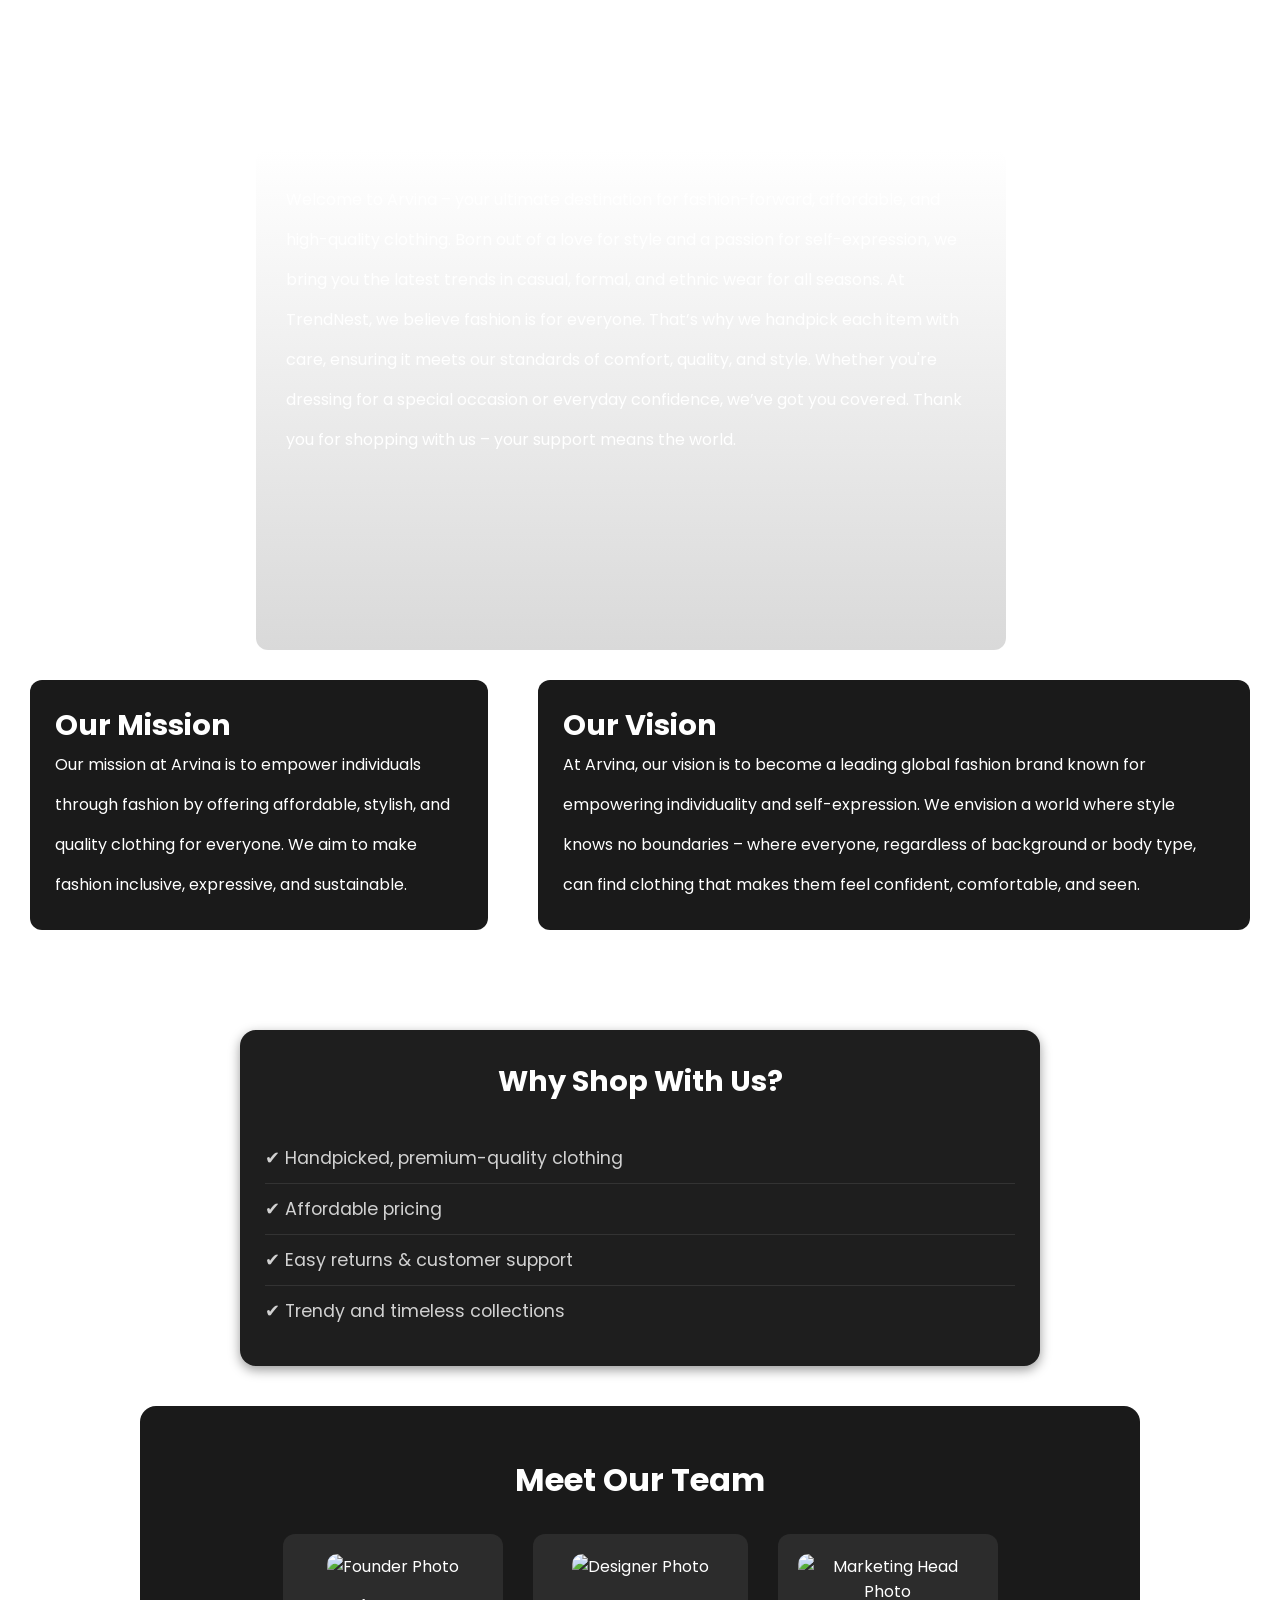
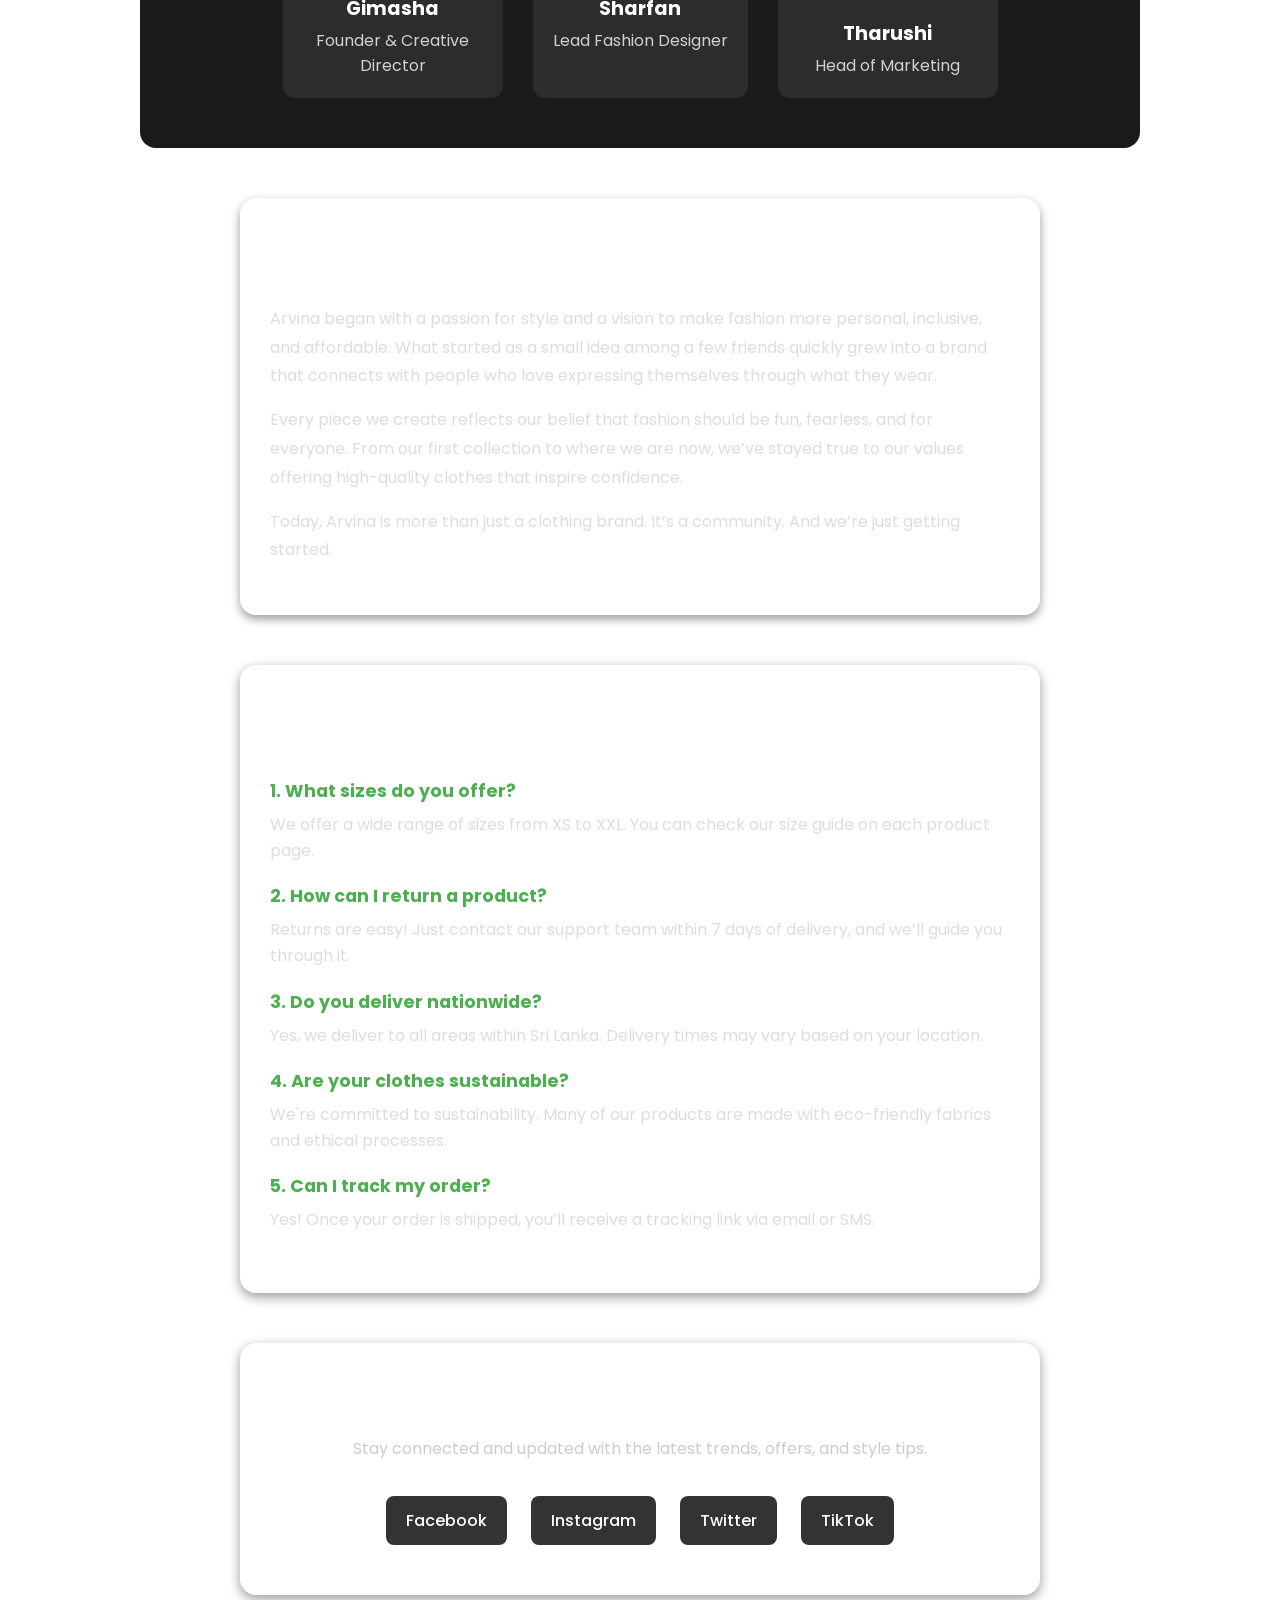
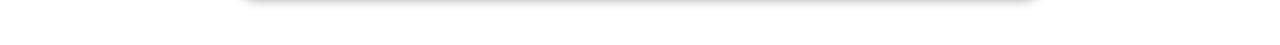
==== about.html @ 0f94e131 "added about us,footwear" ====
<!DOCTYPE html>
<html lang="en">
<head>
    <meta charset="UTF-8">
    <meta name="viewport" content="width=device-width, initial-scale=1.0">
    <link rel="stylesheet" href="./about.css">
    <title>About us</title>
</head>
<body>
    <div class="top">
        About Us
    </div>

    <div class="aboutcont">
        Welcome to Arvina – your ultimate destination for
         fashion-forward, affordable, and high-quality clothing.
         Born out of a love for style and a passion for self-expression,
 we bring you the 
 latest trends in casual, formal, and ethnic wear for all seasons.

At TrendNest, we believe fashion is for everyone. That’s why we handpick each item with care, ensuring it meets our standards of comfort, quality, and style. Whether you're dressing for a special occasion or everyday confidence, we’ve got you covered.

Thank you for shopping with us – your support means the world.
    </div>
  <div class="vismisv">
    <div class="mission">
        <h2>Our Mission</h2>
        <p>
          Our mission at Arvina is to empower individuals through fashion by offering
          affordable, stylish, and quality clothing for everyone. We aim to make fashion inclusive,
          expressive, and sustainable.
        </p>
     </div>
     <div class="vision">
        <h2>Our Vision</h2>
        <p>
          At Arvina, our vision is to become a leading global fashion brand known for empowering individuality
          and self-expression. We envision a world where style knows no boundaries – where everyone, regardless of
          background or body type, can find clothing that makes them feel confident, comfortable, and seen.
        </p>
    </div>
      

    </div>

    <div class="why-us">
        <h2>Why Shop With Us?</h2>
        <ul>
          <li>✔ Handpicked, premium-quality clothing</li>
          <li>✔ Affordable pricing</li>
          <li>✔ Easy returns & customer support</li>
          <li>✔ Trendy and timeless collections</li>
        </ul>
    </div>

    <div class="team-section">
      <h2>Meet Our Team</h2>
      <div class="team-members">
        <div class="team-card">
          <img src="./pics/gimasa.jpeg" alt="Founder Photo">
          <h3>Gimasha </h3>
          <p>Founder & Creative Director</p>
        </div>
        <div class="team-card">
          <img src="./pics/sharfan.jpeg" alt="Designer Photo">
          <h3>Sharfan</h3>
          <p>Lead Fashion Designer</p>
        </div>
        <div class="team-card">
          <img src="./pics/tharusi.jpeg" alt="Marketing Head Photo">
          <h3>Tharushi</h3>
          <p>Head of Marketing</p>
        </div>
      </div>
    </div>

    <div class="brand-story">
      <h2>Our Story</h2>
      <p>
        Arvina began with a passion for style and a vision to make fashion more personal, inclusive, and affordable. 
        What started as a small idea among a few friends quickly grew into a brand that connects with people who love 
        expressing themselves through what they wear.
      </p>
      <p>
        Every piece we create reflects our belief that fashion should be fun, fearless, and for everyone. From our first 
        collection to where we are now, we’ve stayed true to our values  offering high-quality clothes that inspire confidence.
      </p>
      <p>
        Today, Arvina is more than just a clothing brand. It’s a community. And we’re just getting started.
      </p>
    </div>

    <div class="faq-section" id="faq">
      <h2>Frequently Asked Questions</h2>
      
      <div class="faq-item">
        <h3>1. What sizes do you offer?</h3>
        <p>We offer a wide range of sizes from XS to XXL. You can check our size guide on each product page.</p>
      </div>
    
      <div class="faq-item">
        <h3>2. How can I return a product?</h3>
        <p>Returns are easy! Just contact our support team within 7 days of delivery, and we’ll guide you through it.</p>
      </div>
    
      <div class="faq-item">
        <h3>3. Do you deliver nationwide?</h3>
        <p>Yes, we deliver to all areas within Sri Lanka. Delivery times may vary based on your location.</p>
      </div>
    
      <div class="faq-item">
        <h3>4. Are your clothes sustainable?</h3>
        <p>We're committed to sustainability. Many of our products are made with eco-friendly fabrics and ethical processes.</p>
      </div>
    
      <div class="faq-item">
        <h3>5. Can I track my order?</h3>
        <p>Yes! Once your order is shipped, you’ll receive a tracking link via email or SMS.</p>
      </div>
    </div>

    <div class="social-follow">
      <h2>Follow Us</h2>
      <p>Stay connected and updated with the latest trends, offers, and style tips.</p>
      <div class="social-icons">
        <a href="https://www.facebook.com/Arvina" target="_blank" class="facebook">Facebook</a>
        <a href="https://www.instagram.com/Arvina" target="_blank" class="instagram">Instagram</a>
        <a href="https://www.twitter.com/Arvina" target="_blank" class="twitter">Twitter</a>
        <a href="https://www.tiktok.com/@Arvina" target="_blank" class="tiktok">TikTok</a>
      </div>
    </div>
    
    
    
    
      
      


    
</body>
</html>
---- about.css ----
@import url('https://fonts.googleapis.com/css2?family=Poppins:ital,wght@0,100;0,200;0,300;0,400;0,500;0,600;0,700;0,800;0,900;1,100;1,200;1,300;1,400;1,500;1,600;1,700;1,800;1,900&display=swap');

*{
    font-family: "Poppins", sans-serif;

    margin: 0;
    padding: 0;
    box-sizing: border-box;
    color: white;



}
.top{
   
    height: 50px;
    max-height: 50px;
    width: 100%;
     align-items: center;
     display: flex;
    justify-content: center;
    margin-top: 50px;
    margin-bottom: 50px;
    font-weight: 400;  
    font-size: 23pt;    
 }
.head{
    text-align: center;
    font-size: 30px;
    font-weight: bold;
    margin-top: 50px;
    margin-bottom: 50px;
    display: flex;
    background-color: ;
    
}

.head h2{
    font-size: 30px;
    font-weight: bold;
    margin-top: 50px;
    margin-bottom: 50px;
    display: flex;
    justify-content: left;
}

 
body{
    background-image: url("./pics/aboutbg.jpg");
    background-position: center;
    background-size: cover;
    /* backdrop-filter: blur(60px); */
 }

.aboutcont{
    width: 750px;
    height: 500px;
    padding: 30px 30px;
    line-height: 40px;
    background: linear-gradient(to top, rgb(0,0,0,0.15),rgb(255,255,255,0.15));
    border-radius: 12px;
    backdrop-filter: blur(100px);
    margin-left: 20%;
}
 

 .why-us{
    margin-top: 45px;
 }
 .vismisv{
    display: flex;
    justify-content: space-between;
    align-items: center;
    gap: 50px;
    padding: 30px 30px;

  }
  .vision{
    max: width 40%;
  
  }
  .mission{
    max-width: 40%;

  }

  .mission, .vision {
  background: #1a1a1a;
  padding: 25px;
  margin-bottom: 30px;
  border-radius: 12px;
  line-height: 40px;

}

.mission:hover, .vision:hover {
  transform: scale(1.03);
  box-shadow: 0 4px 12px rgba(255, 255, 255, 0.2);
  transition: all 0.3s ease;
}

.mission h2, .vision h2 {
  color: #ffffff;
  font-size: 1.8rem;
}

 .why-us {
    background-color: #1e1e1e;
    padding: 30px 25px;
    border-radius: 16px;
    max-width: 800px;
    margin: 40px auto;
    box-shadow: 0 4px 12px rgba(0, 0, 0, 0.4);
    transition: transform 0.3s ease;
  }
  
  .why-us:hover {
    transform: scale(1.2);
  }
  
  .why-us h2 {
    font-size: 1.8rem;
    color: #ffffff;
    margin-bottom: 20px;
    text-align: center;
    /* border-bottom: 2px solid #444; */
    padding-bottom: 10px;
  }
  
  .why-us ul {
    list-style: none;
    padding: 0;
  }
  
  .why-us li {
    font-size: 1.1rem;
    color: #d1d1d1;
    padding: 12px 0;
    border-bottom: 1px solid #333;
    display: flex;
    align-items: center;
    gap: 10px;
  }
  
  .why-us li:last-child {
    border-bottom: none;
  }
  
  .why-us li::before {
    /* content: "✔"; */
    color: #4caf50;
    font-weight: bold;
  }

  .team-section {
    background: #1a1a1a;
    padding: 50px 20px;
    border-radius: 16px;
    max-width: 1000px;
    margin: 40px auto;
    text-align: center;
  }
  
  .team-section h2 {
    font-size: 2rem;
    color: #ffffff;
    margin-bottom: 30px;
  }
  
  .team-members {
    display: flex;
    flex-wrap: wrap;
    justify-content: center;
    gap: 30px;
  }
  
  .team-card {
    background: #2c2c2c;
    padding: 20px;
    border-radius: 12px;
    max-width: 220px;
    text-align: center;
    transition: transform 0.3s ease;
  }
  
  .team-card:hover {
    transform: scale(1.05);
    box-shadow: 0 4px 12px rgba(255, 255, 255, 0.1);
  }
  
  .team-card img {
    width: 100%;
    height: 220px;
    object-fit: cover;
    border-radius: 10px;
    margin-bottom: 15px;
  }
  
  .team-card h3 {
    font-size: 1.2rem;
    margin-bottom: 5px;
    color: #ffffff;
  }
  
  .team-card p {
    font-size: 1rem;
    color: #d1d1d1;
  }

  .brand-story {
    background-color: rgba(255, 255, 255, 0.03);
    padding: 35px 30px;
    margin: 50px auto;
    max-width: 800px;
    border-radius: 16px;
    backdrop-filter: blur(60px);
    box-shadow: 0 4px 10px rgba(0, 0, 0, 0.4);
    line-height: 1.8;
  }
  
  .brand-story h2 {
    font-size: 1.8rem;
    color: #ffffff;
    margin-bottom: 20px;
    text-align: center;
  }
  
  .brand-story p {
    font-size: 1rem;
    color: #dddddd;
    margin-bottom: 15px;
  }

  .faq-section {
    background-color: rgba(255, 255, 255, 0.03);
    padding: 40px 30px;
    margin: 50px auto;
    max-width: 800px;
    border-radius: 16px;
    backdrop-filter: blur(60px);
    box-shadow: 0 4px 12px rgba(0, 0, 0, 0.4);
  }
  
  .faq-section h2 {
    font-size: 1.8rem;
    text-align: center;
    color: #ffffff;
    margin-bottom: 30px;
  }
  
  .faq-item {
    margin-bottom: 20px;
  }
  
  .faq-item h3 {
    font-size: 1.1rem;
    color: #4caf50;
    margin-bottom: 8px;
  }
  
  .faq-item p {
    color: #dddddd;
    font-size: 1rem;
    line-height: 1.6;
  }

  .social-follow {
    background-color: rgba(255, 255, 255, 0.03);
    padding: 40px 30px;
    margin: 50px auto;
    max-width: 800px;
    border-radius: 16px;
    text-align: center;
    backdrop-filter: blur(60px);
    box-shadow: 0 4px 12px rgba(0, 0, 0, 0.4);
  }
  
  .social-follow h2 {
    font-size: 1.8rem;
    color: #ffffff;
    margin-bottom: 10px;
  }
  
  .social-follow p {
    color: #cccccc;
    margin-bottom: 25px;
  }
  
  .social-icons a {
    display: inline-block;
    margin: 10px;
    padding: 12px 20px;
    border-radius: 8px;
    background-color: #333;
    color: white;
    text-decoration: none;
    transition: background-color 0.3s;
    font-weight: 500;
  }
  
  .social-icons a.facebook:hover {
    background-color: #1877f2;
  }
  
  .social-icons a.instagram:hover {
    background-color: #e1306c;
  }
  
  .social-icons a.twitter:hover {
    background-color: #1da1f2;
  }
  
  .social-icons a.tiktok:hover {
    background-color: #000000;
  }
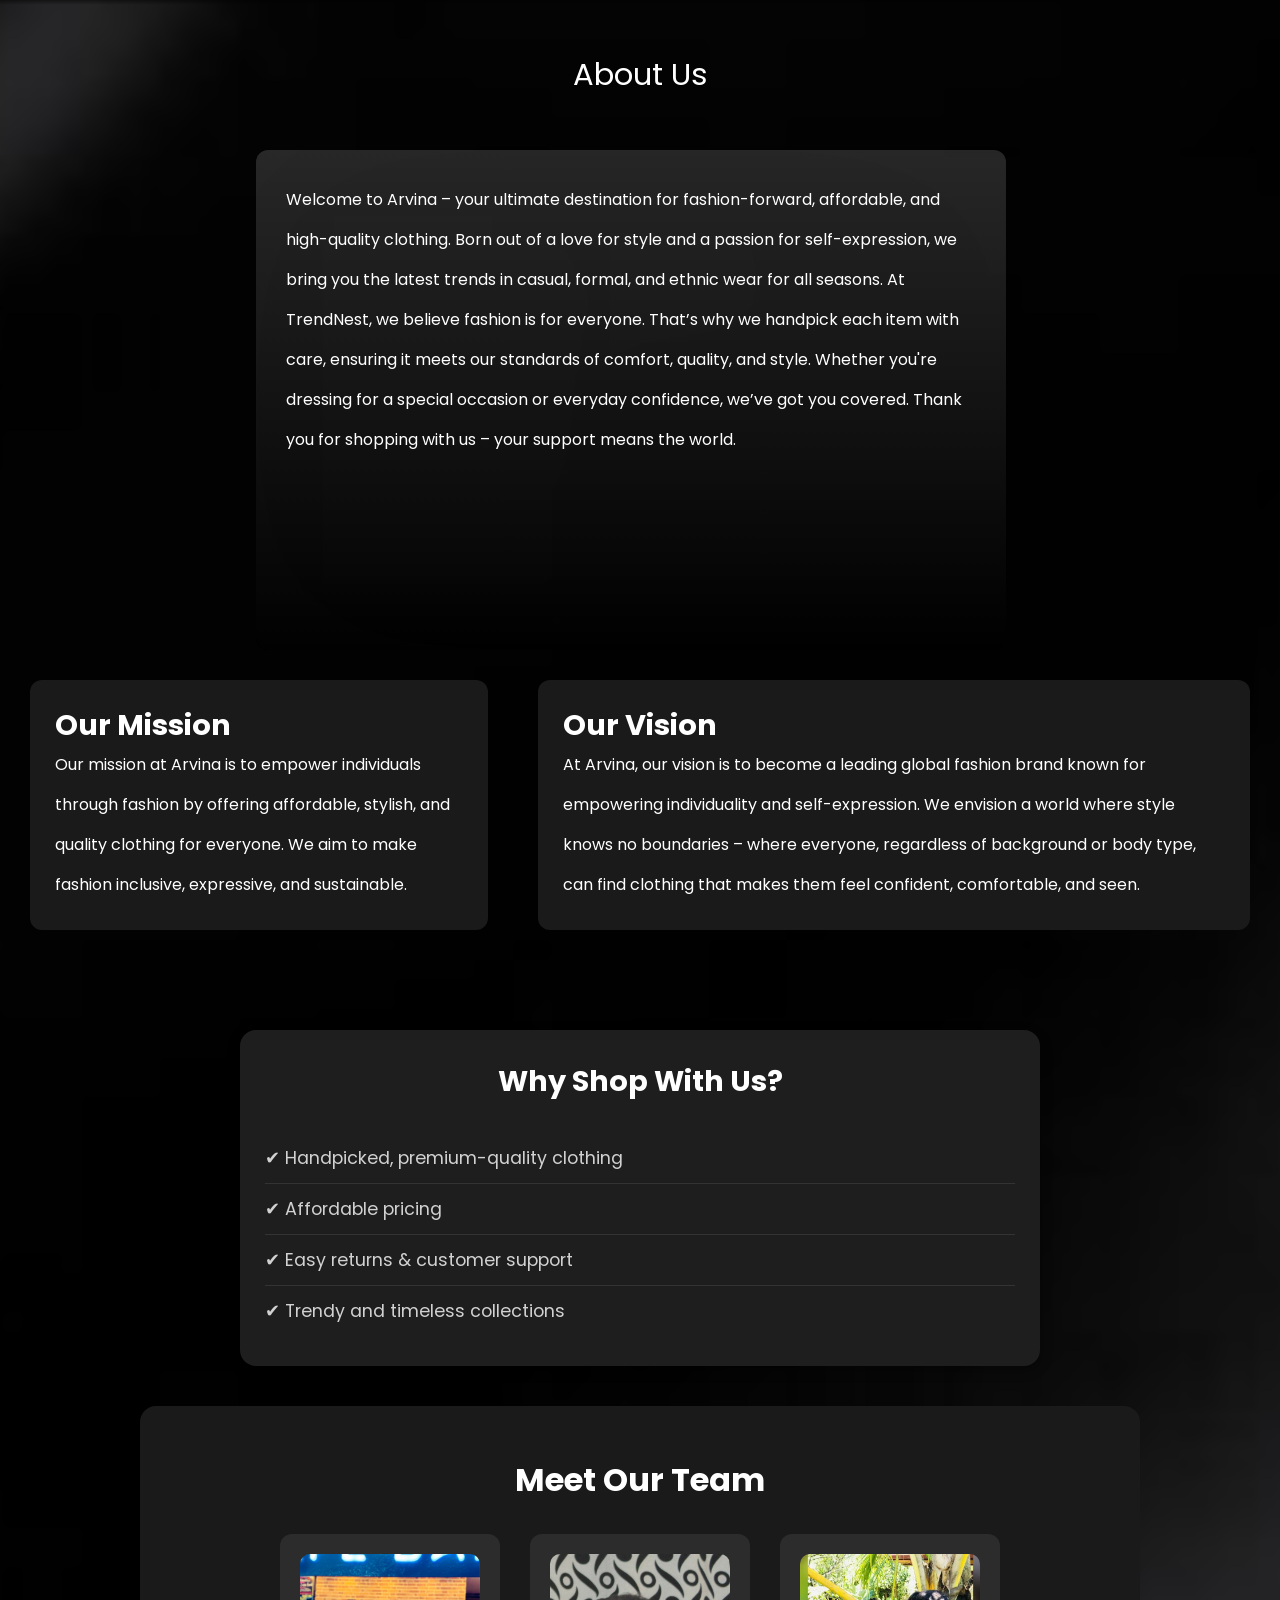
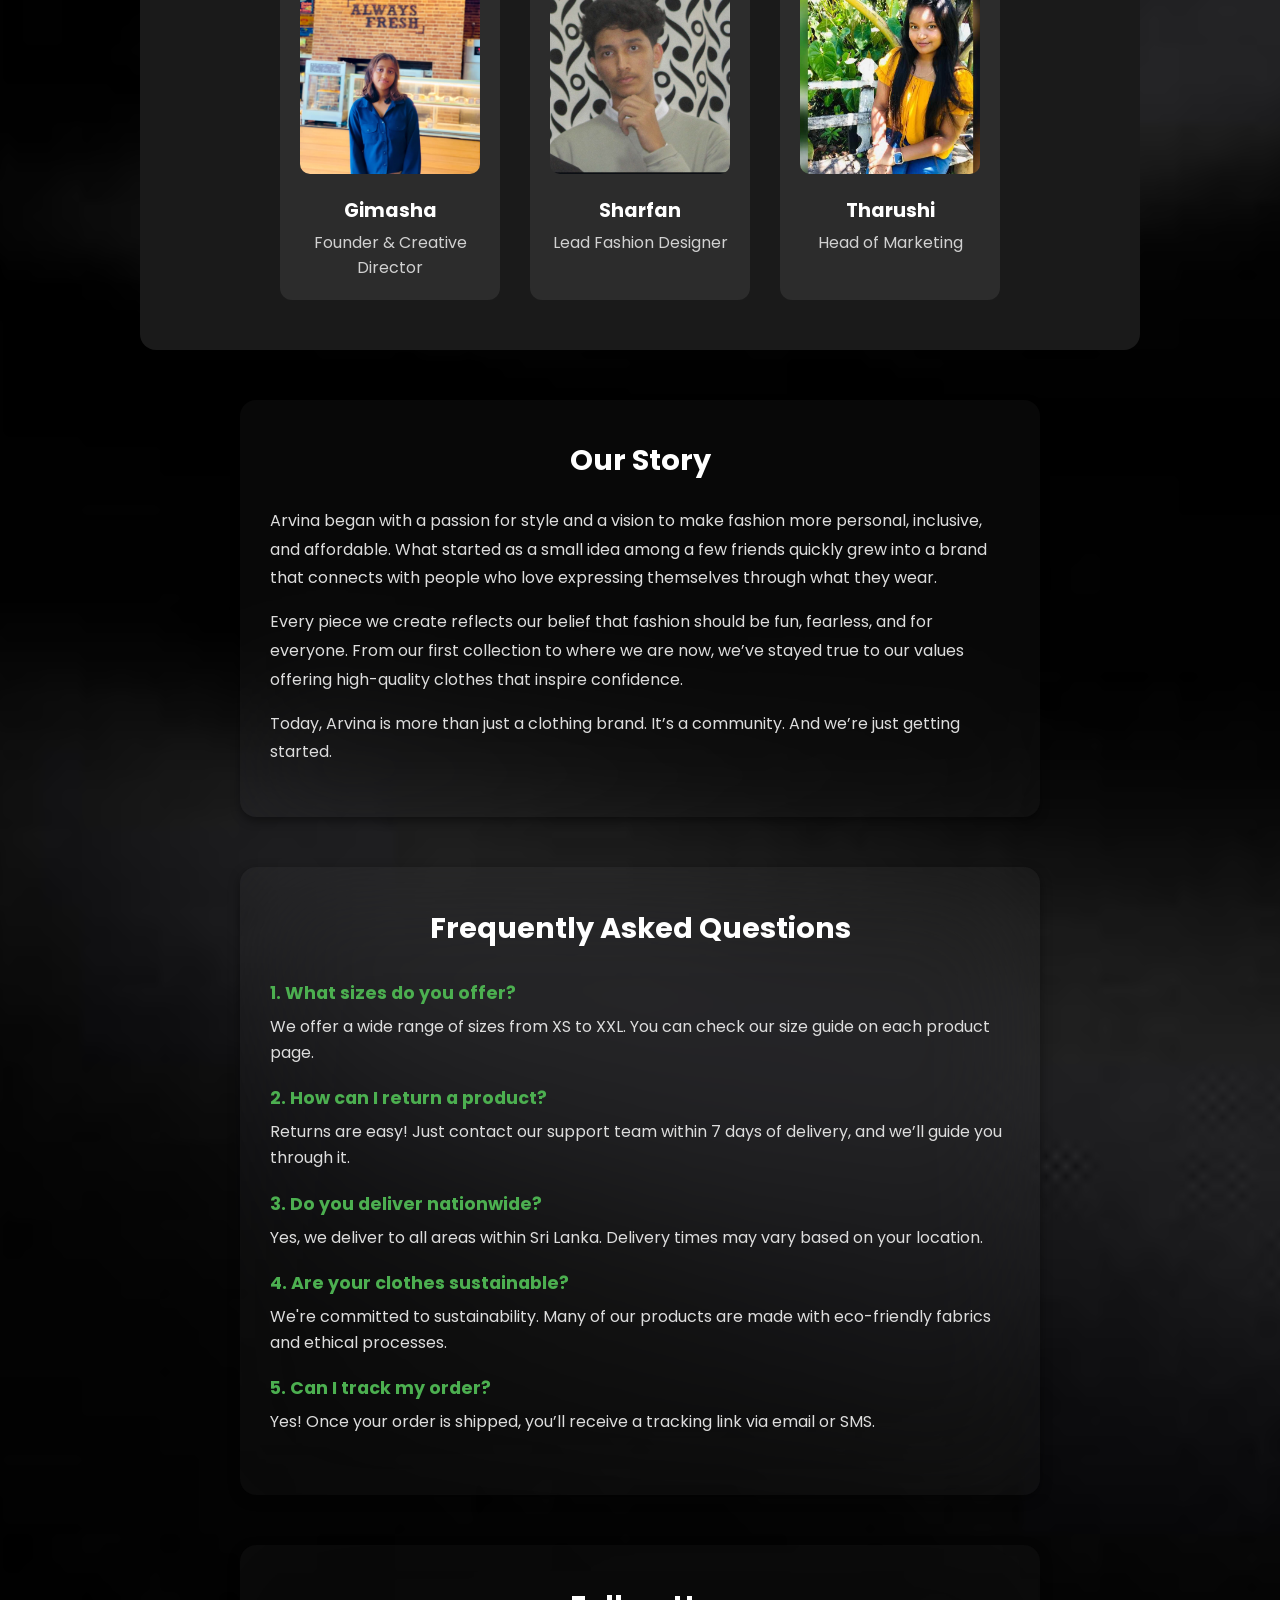
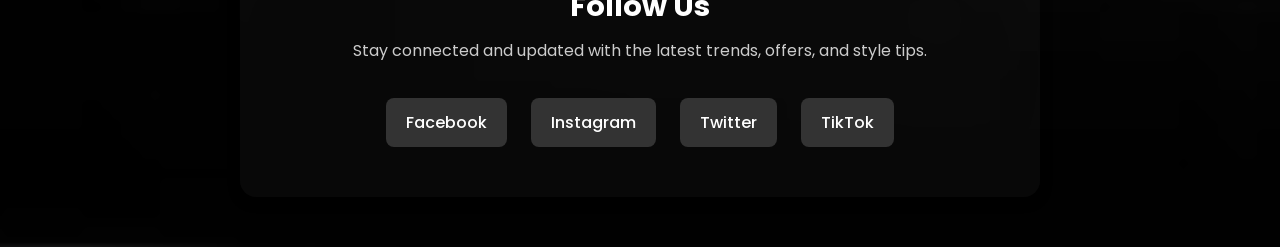
==== commit 1a948a4d: "updated gimasa's path" ====
--- a/about.html
+++ b/about.html
@@ -139,4 +139,4 @@
 
     
 </body>
-</html>+</html>
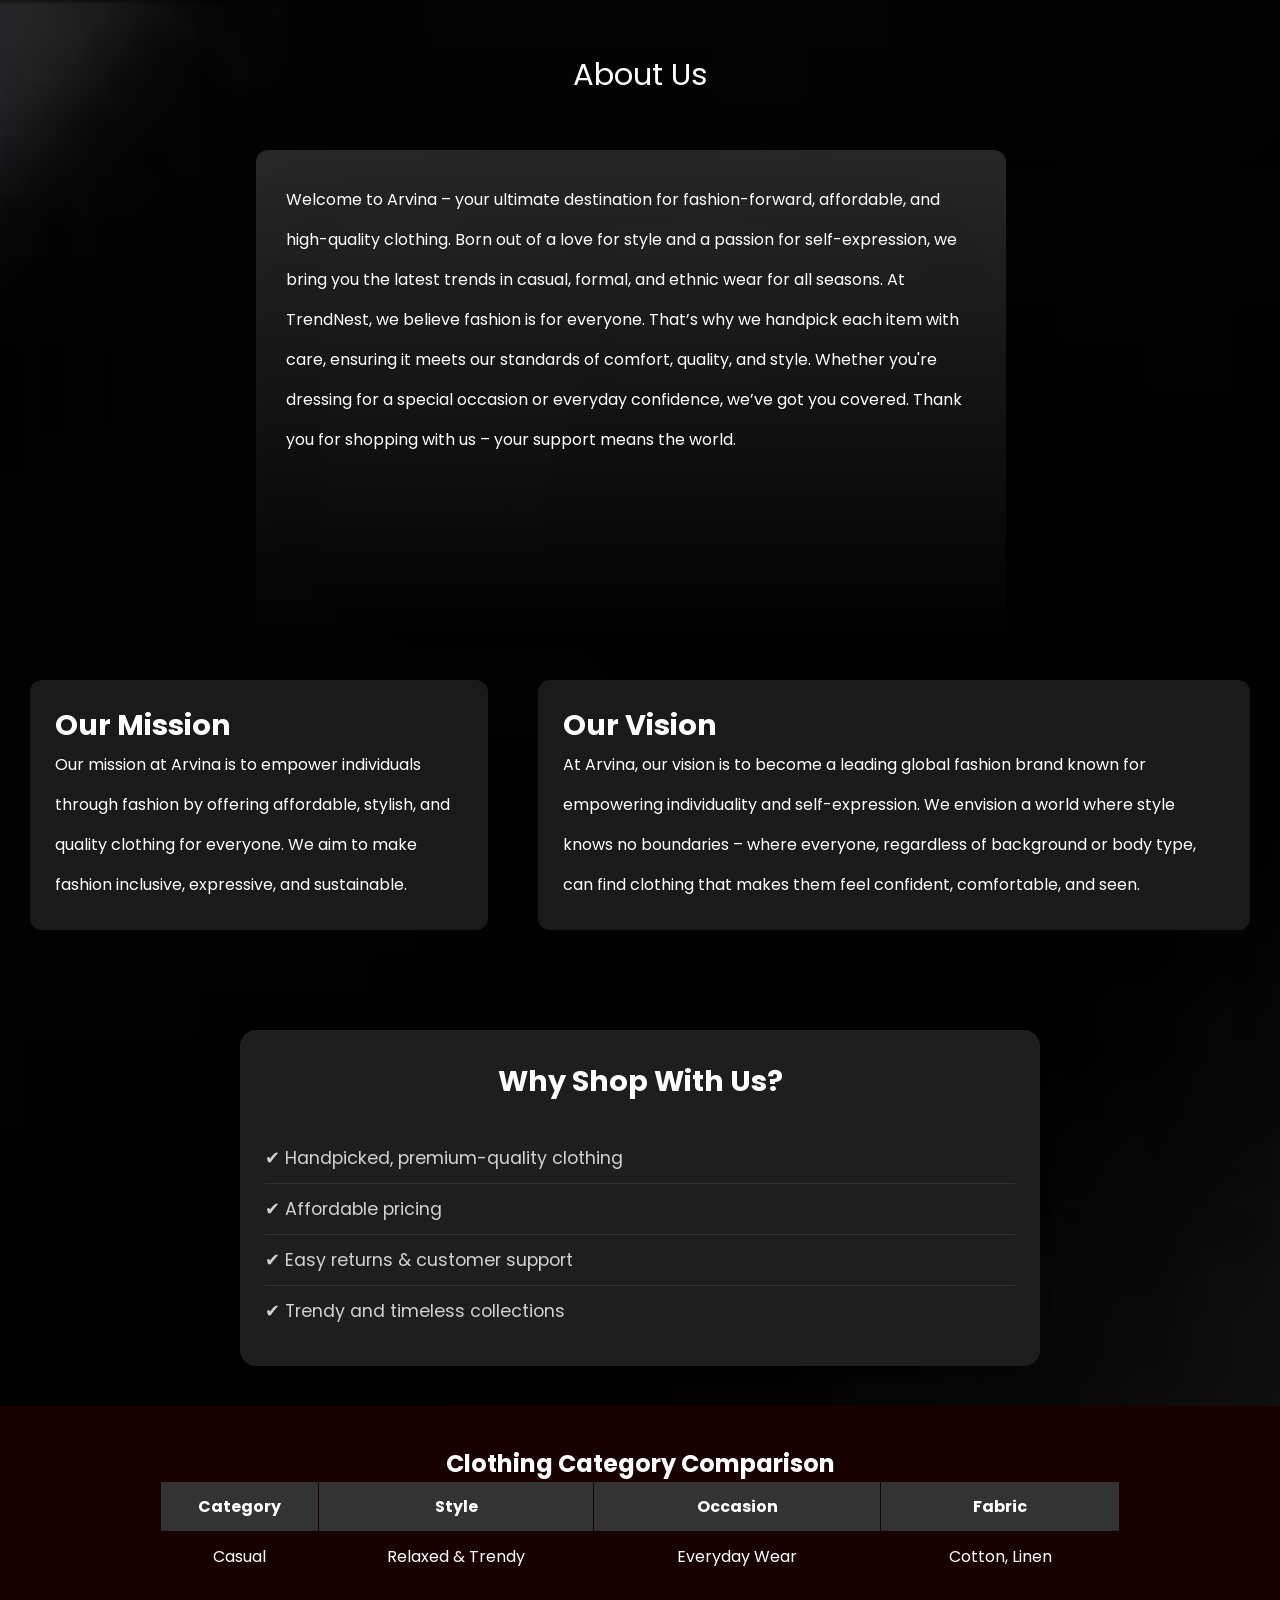
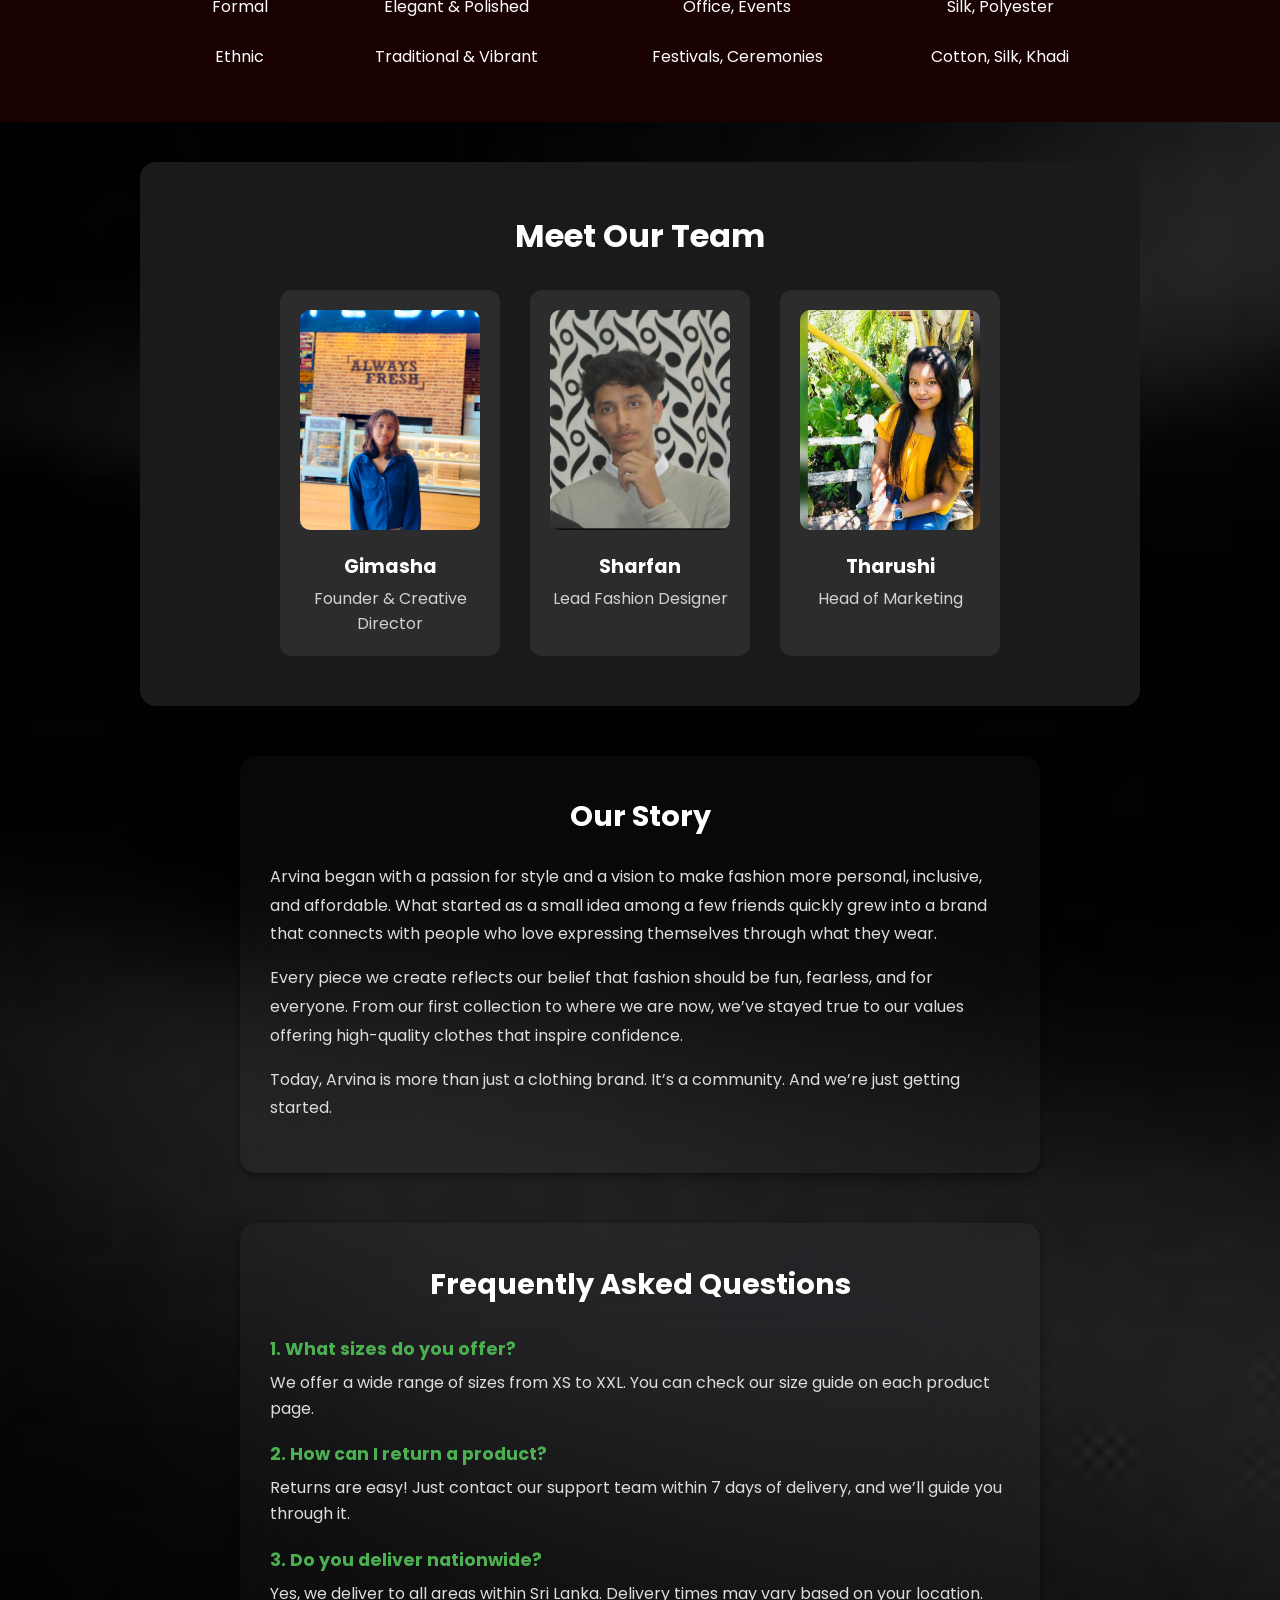
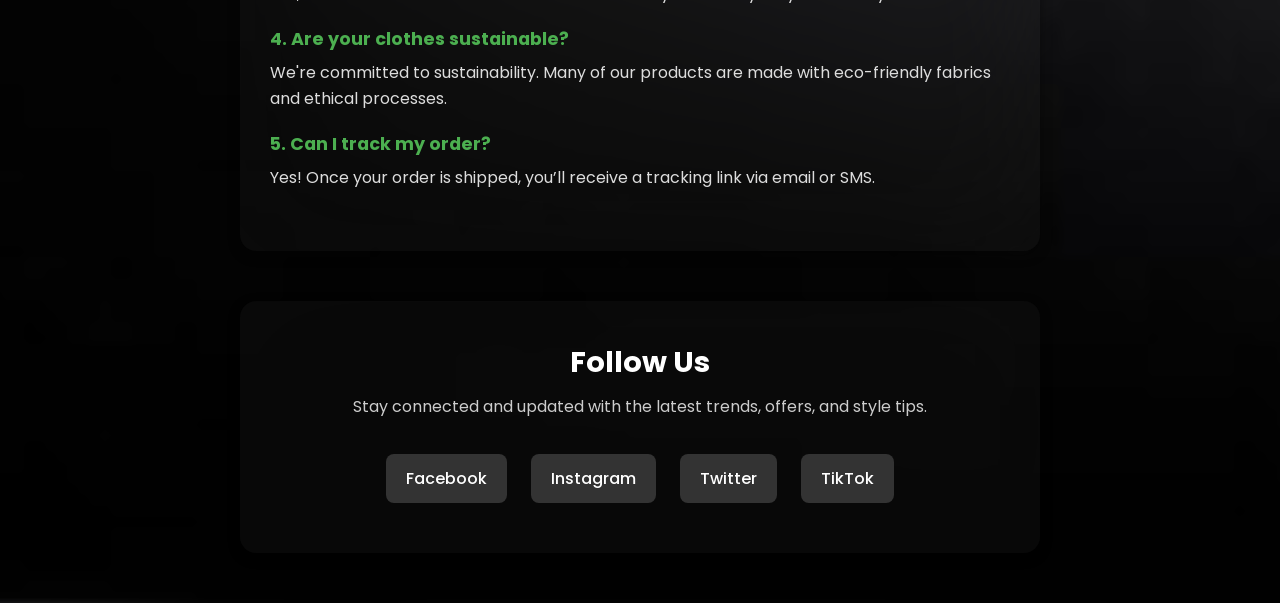
==== commit 7ea8e56e: "table up" ====
--- a/about.html
+++ b/about.html
@@ -52,6 +52,41 @@
           <li>✔ Trendy and timeless collections</li>
         </ul>
     </div>
+
+    <div class="clothing-table">
+      <h2>Clothing Category Comparison</h2>
+      <table border="1">
+        <thead>
+          <tr>
+            <th>Category</th>
+            <th>Style</th>
+            <th>Occasion</th>
+            <th>Fabric</th>
+          </tr>
+        </thead>
+        <tbody>
+          <tr>
+            <td>Casual</td>
+            <td>Relaxed & Trendy</td>
+            <td>Everyday Wear</td>
+            <td>Cotton, Linen</td>
+          </tr>
+          <tr>
+            <td>Formal</td>
+            <td>Elegant & Polished</td>
+            <td>Office, Events</td>
+            <td>Silk, Polyester</td>
+          </tr>
+          <tr>
+            <td>Ethnic</td>
+            <td>Traditional & Vibrant</td>
+            <td>Festivals, Ceremonies</td>
+            <td>Cotton, Silk, Khadi</td>
+          </tr>
+        </tbody>
+      </table>
+    </div>
+    
 
     <div class="team-section">
       <h2>Meet Our Team</h2>
--- a/about.css
+++ b/about.css
@@ -314,6 +314,34 @@
   .social-icons a.tiktok:hover {
     background-color: #000000;
   }
+
+  .clothing-table {
+    padding: 40px;
+    background-color: #1a0101;
+    text-align: center;
+  }
+  
+  .clothing-table table {
+    margin: 0 auto;
+    border-collapse: collapse;
+    width: 80%;
+    font-family: Arial, sans-serif;
+  }
+  
+  .clothing-table th, .clothing-table td {
+    border: 1px solid #180101;
+    padding: 12px;
+  }
+  
+  .clothing-table th {
+    background-color: #333;
+    color: white;
+  }
+  
+  .clothing-table tr:nth-child(even) {
+    background-color: #1a0101;
+  }
+  
   
   
   
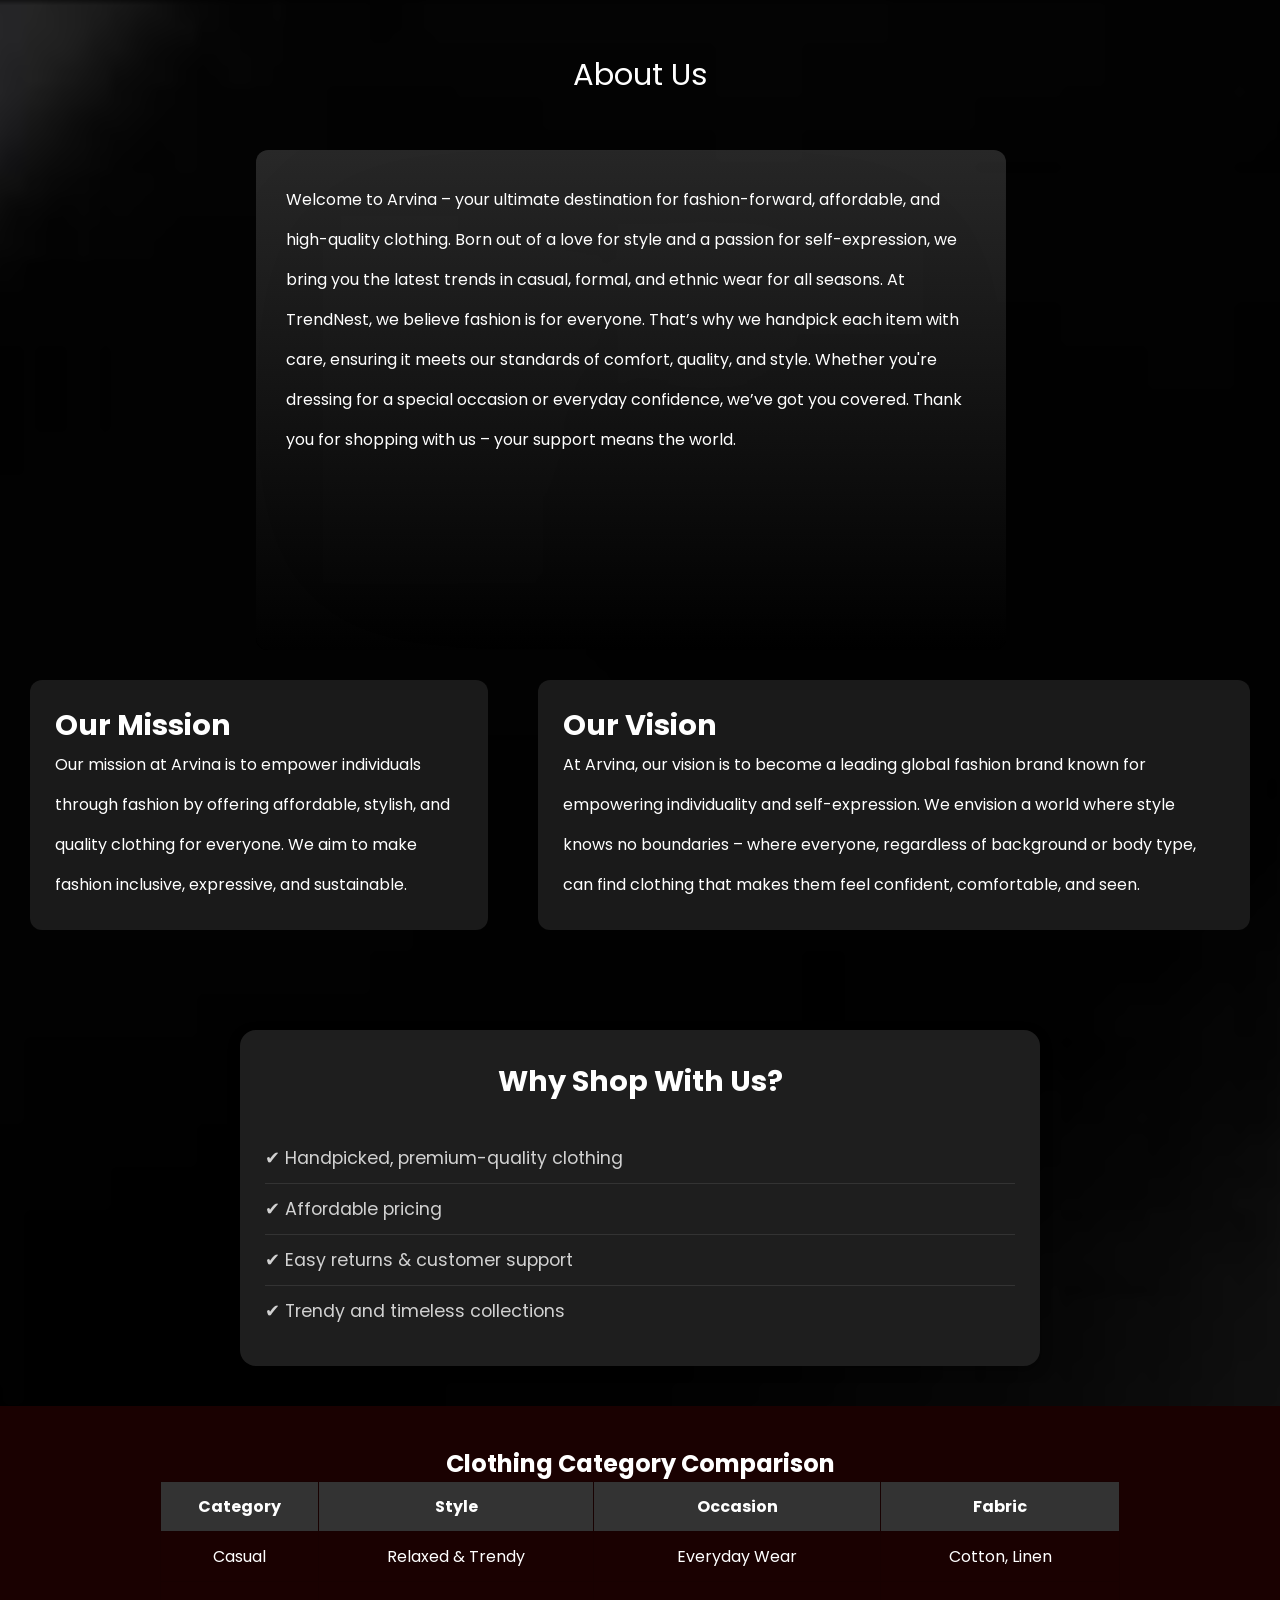
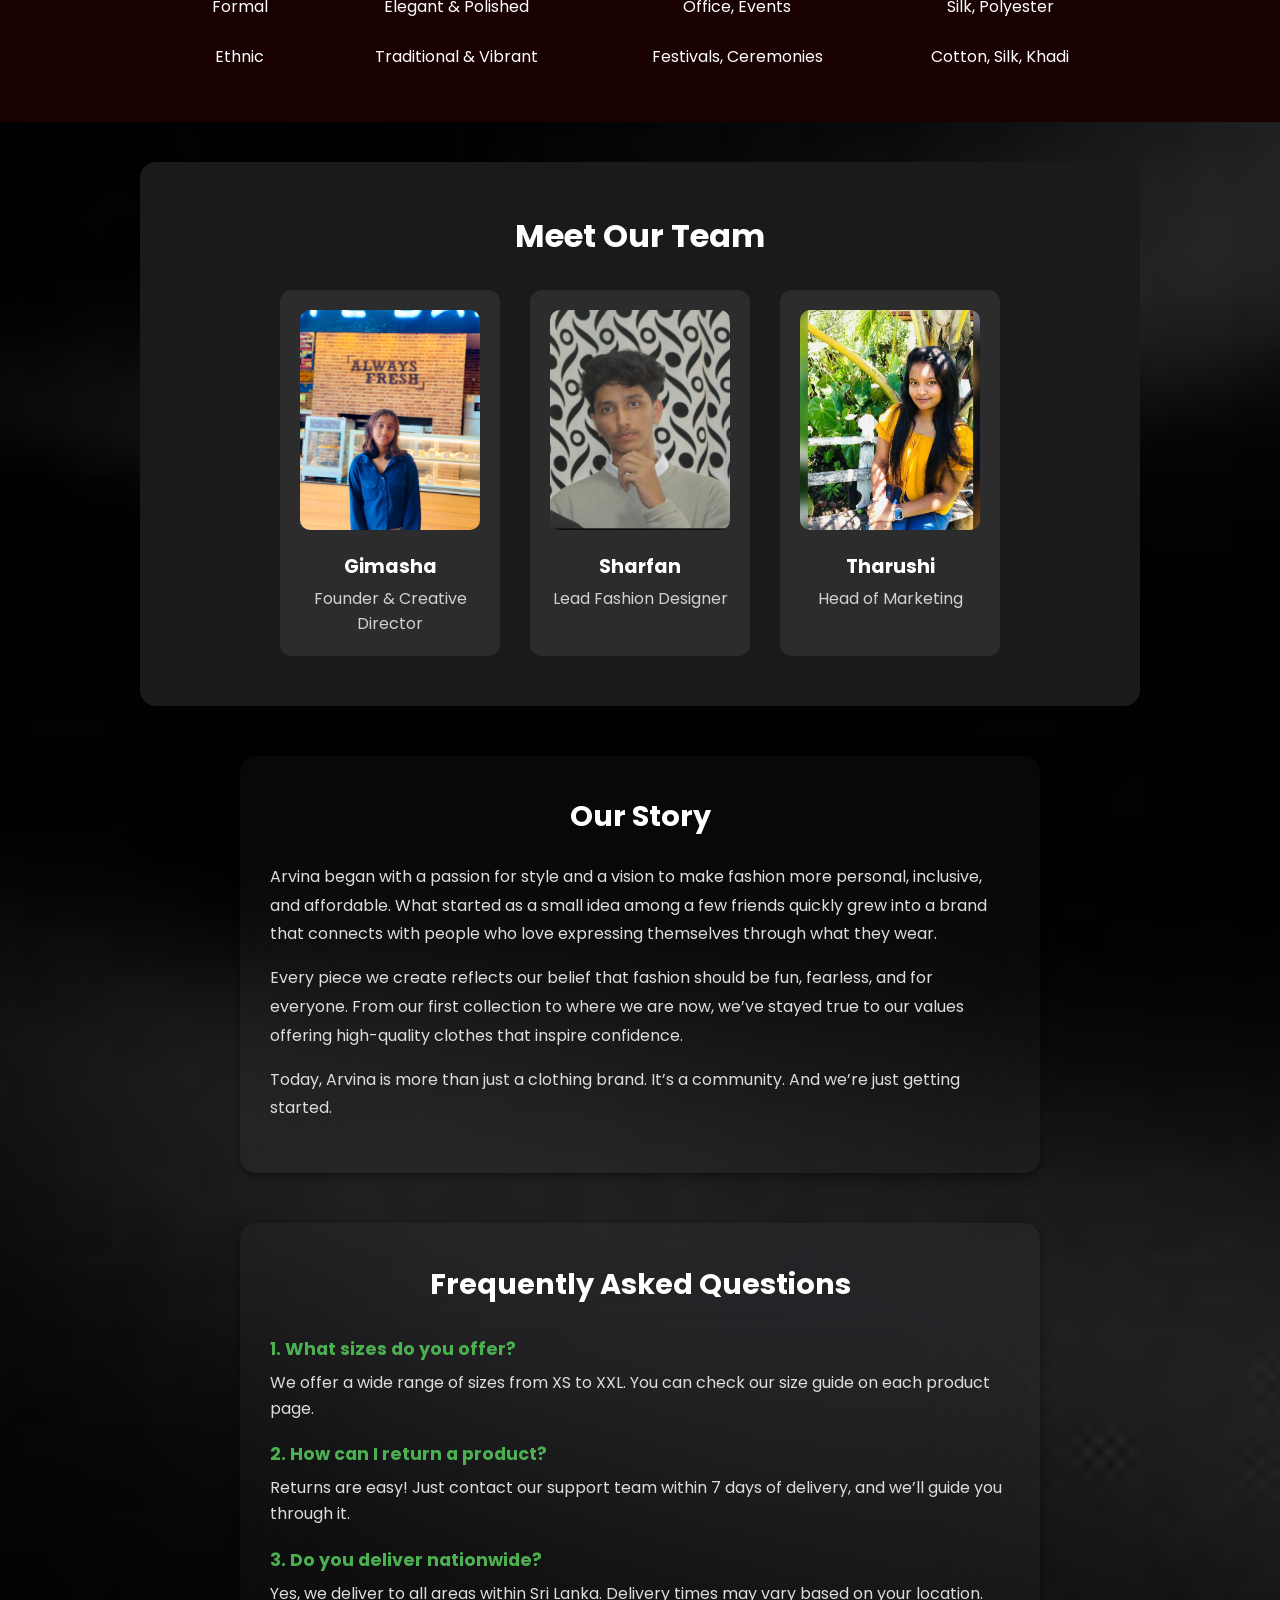
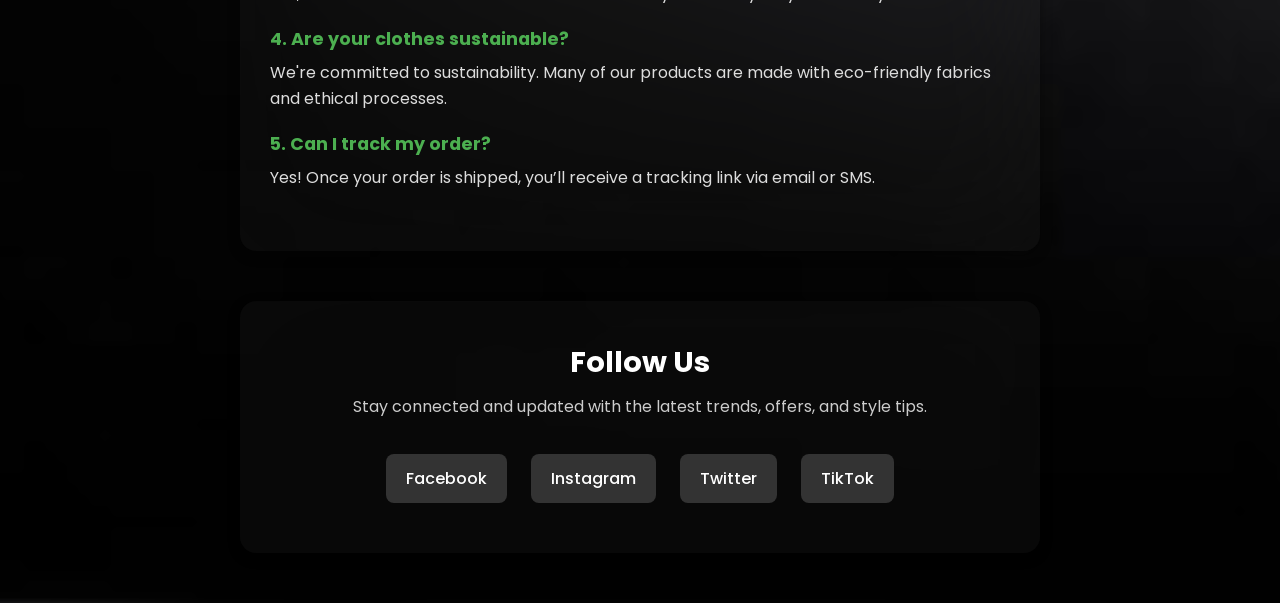
==== commit f193734f: "Merge main branch into razim - resolved conflicts in footwear.html and index.html" ====
--- a/about.html
+++ b/about.html
@@ -92,17 +92,17 @@
       <h2>Meet Our Team</h2>
       <div class="team-members">
         <div class="team-card">
-          <img src="./pics/gimasa.jpeg" alt="Founder Photo">
+          <img src="./images/gimasa.jpeg" alt="Founder Photo">
           <h3>Gimasha </h3>
           <p>Founder & Creative Director</p>
         </div>
         <div class="team-card">
-          <img src="./pics/sharfan.jpeg" alt="Designer Photo">
+          <img src="./images/sharfan.jpeg" alt="Designer Photo">
           <h3>Sharfan</h3>
           <p>Lead Fashion Designer</p>
         </div>
         <div class="team-card">
-          <img src="./pics/tharusi.jpeg" alt="Marketing Head Photo">
+          <img src="./images/tharusi.jpeg" alt="Marketing Head Photo">
           <h3>Tharushi</h3>
           <p>Head of Marketing</p>
         </div>
--- a/about.css
+++ b/about.css
@@ -47,7 +47,7 @@
 
  
 body{
-    background-image: url("./pics/aboutbg.jpg");
+    background-image: url("./images/aboutbg.jpg");
     background-position: center;
     background-size: cover;
     /* backdrop-filter: blur(60px); */
